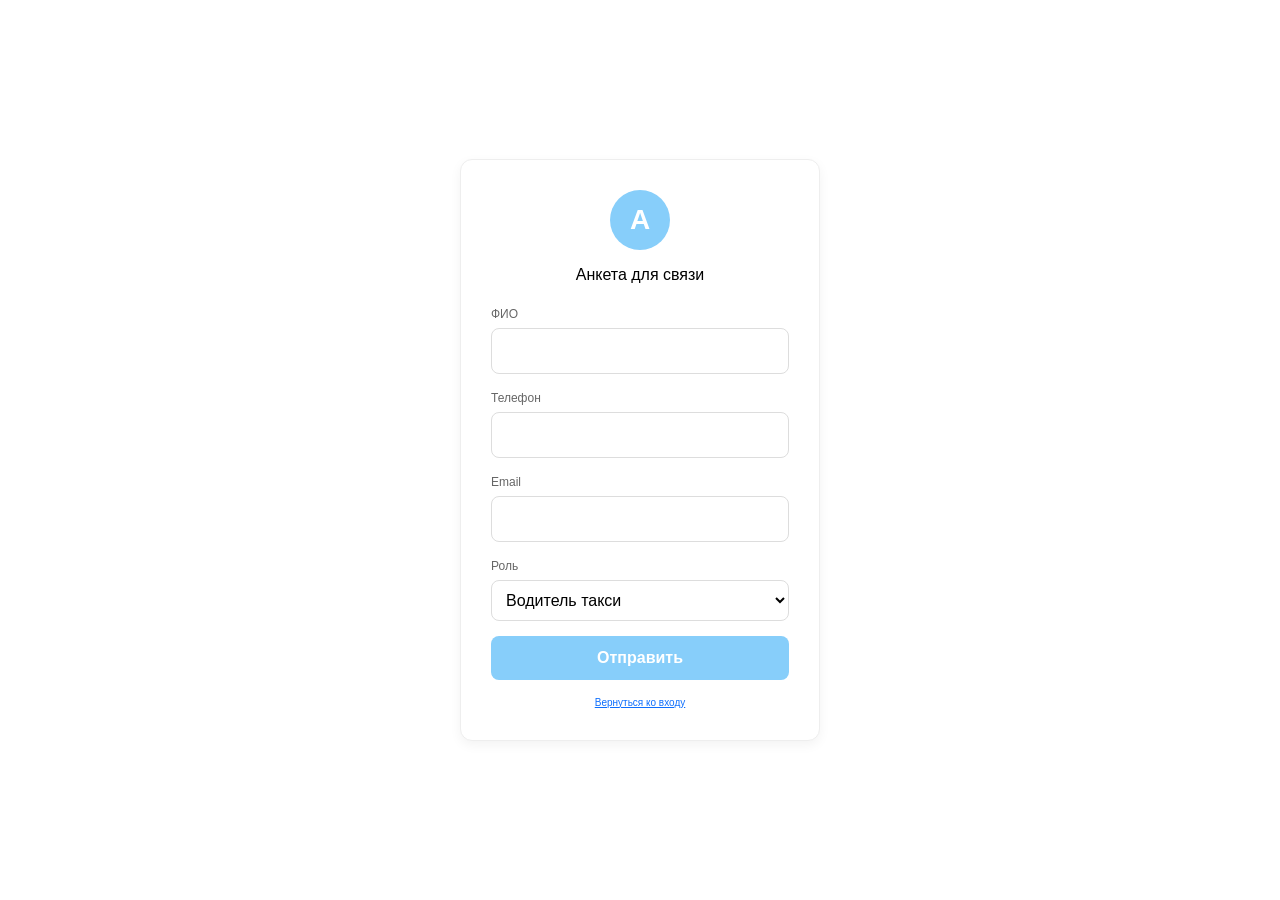
==== templates/application.html @ 0758f36b "Полная рабочая версия Gin Taxi" ====
<!DOCTYPE html>
<html lang="ru">
<head>
    <meta charset="UTF-8">
    <meta name="viewport" content="width=device-width, initial-scale=1.0">
    <title>Анкета - Gin</title>
    <link href="https://cdn.jsdelivr.net/npm/bootstrap@5.3.0/dist/css/bootstrap.min.css" rel="stylesheet">
    <link rel="stylesheet" href="https://cdnjs.cloudflare.com/ajax/libs/font-awesome/6.4.0/css/all.min.css">
    <link rel="stylesheet" href="/static/style.css">
</head>
<body class="login-body">

<div class="login-card">
    <div class="text-center">
        <div class="login-logo-circle">A</div>
        <h3 class="login-title">Анкета для связи</h3>
    </div>
    
    <form id="applicationForm">
        <label class="login-label">ФИО</label>
        <input type="text" id="appFullname" class="login-input" required>
        
        <label class="login-label">Телефон</label>
        <input type="tel" id="appPhone" class="login-input" required>
        
        <label class="login-label">Email</label>
        <input type="email" id="appEmail" class="login-input" required>
        
        <label class="login-label">Роль</label>
        <select id="appRole" class="login-input">
            <option value="driver">Водитель такси</option>
            <option value="passenger">Пассажир</option>
        </select>
        
        <button type="submit" class="login-btn">Отправить</button>
    </form>
    
    <div class="login-test-info">
        <a href="/login">Вернуться ко входу</a>
    </div>
</div>

<script src="/static/script.js"></script>

</body>
</html>
---- static/style.css ----
@font-face {
    font-family: 'SouthGhetto';
    src: url('https://fonts.cdnfonts.com/css/southghetto') format('woff2');
}

* {
    margin: 0;
    padding: 0;
    box-sizing: border-box;
}

body {
    font-family: 'SouthGhetto', 'Segoe UI', Tahoma, Geneva, Verdana, sans-serif;
    background: white;
    min-height: 100vh;
    color: black;
}

.page-container {
    display: flex;
    flex-direction: column;
    min-height: 100vh;
}

.header {
    background: white;
    padding: 15px 30px;
    display: flex;
    justify-content: flex-end;
    align-items: center;
    border-bottom: 1px solid #eee;
}

.user-status {
    font-size: 14px;
    color: black;
}

.user-status a {
    color: black;
    text-decoration: none;
}

.main-content {
    display: flex;
    flex: 1;
    padding: 20px;
    gap: 20px;
}

.sidebar {
    width: 25%;
    background: transparent;
    display: flex;
    flex-direction: column;
    gap: 15px;
}

.logo-image-card {
    text-align: center;
    cursor: pointer;
    background: transparent;
    padding-bottom: 15px;
    border-bottom: 1px solid #eee;
    margin-bottom: 5px;
}

.logo-image-card img {
    max-width: 100%;
    height: auto;
    display: block;
    border: none;
    outline: none;
}

.logo-image-card p {
    margin-top: 10px;
    font-size: 14px;
    color: black;
}

.action-card {
    background: #87CEFA;
    border-radius: 8px;
    padding: 12px 15px;
    text-align: center;
    cursor: pointer;
    transition: all 0.3s ease;
    box-shadow: 0 2px 4px rgba(0,0,0,0.05);
}

.action-card:hover {
    background: #6bb5e0;
    transform: translateX(5px);
    box-shadow: 0 4px 12px rgba(0,0,0,0.1);
}

.action-card h3 {
    font-size: 14px;
    font-weight: normal;
    color: white;
    margin-bottom: 0;
}

.driver-card {
    background: #87CEFA;
    border-radius: 0 30px 30px 0;
    padding: 12px 20px;
    margin-left: -20px;
    text-align: left;
    cursor: pointer;
    transition: all 0.3s ease;
    width: calc(100% + 20px);
    box-shadow: 0 2px 4px rgba(0,0,0,0.05);
    margin-top: 10px;
    border-top: 1px solid rgba(255,255,255,0.2);
}

.driver-card:hover {
    background: #6bb5e0;
    transform: translateX(5px);
    box-shadow: 0 4px 12px rgba(0,0,0,0.1);
}

.driver-card h3 {
    font-size: 14px;
    font-weight: normal;
    color: white;
    margin-bottom: 4px;
}

.driver-card p {
    font-size: 11px;
    color: rgba(255,255,255,0.8);
}

.map-container {
    width: 75%;
    background: #f5f5f5;
    border-radius: 12px;
    overflow: hidden;
    position: relative;
    box-shadow: 0 2px 8px rgba(0,0,0,0.05);
}

#map {
    height: 100%;
    width: 100%;
    min-height: 600px;
}

.search-overlay {
    position: absolute;
    top: 15px;
    left: 50%;
    transform: translateX(-50%);
    z-index: 1000;
    width: 80%;
    max-width: 400px;
    display: flex;
    gap: 8px;
    background: rgba(255,255,255,0.95);
    padding: 6px;
    border-radius: 40px;
    box-shadow: 0 4px 12px rgba(0,0,0,0.15);
}

.search-overlay input {
    flex: 1;
    padding: 10px 15px;
    border: none;
    border-radius: 30px;
    font-size: 13px;
    background: white;
    font-family: 'SouthGhetto', sans-serif;
    color: black;
    outline: none;
}

.search-overlay button {
    background: #87CEFA;
    border: none;
    border-radius: 30px;
    padding: 6px 18px;
    color: white;
    cursor: pointer;
    font-family: 'SouthGhetto', sans-serif;
    transition: all 0.3s ease;
}

.search-overlay button:hover {
    background: #6bb5e0;
}

.map-location-btn {
    position: absolute;
    bottom: 20px;
    right: 20px;
    z-index: 1000;
    background: white;
    border: none;
    border-radius: 50%;
    width: 44px;
    height: 44px;
    cursor: pointer;
    box-shadow: 0 2px 8px rgba(0,0,0,0.15);
    transition: all 0.3s ease;
    display: flex;
    align-items: center;
    justify-content: center;
    font-size: 20px;
    color: #87CEFA;
}

.map-location-btn:hover {
    background: #f0f0f0;
    transform: scale(1.05);
    box-shadow: 0 4px 12px rgba(0,0,0,0.2);
}

.footer {
    background: white;
    border-top: 1px solid #ddd;
    text-align: center;
    padding: 15px 20px;
    font-size: 11px;
    margin-top: auto;
}

.footer-content {
    display: flex;
    justify-content: center;
    gap: 30px;
    flex-wrap: wrap;
}

.footer-content span {
    color: #999;
}

.modal-custom {
    display: none;
    position: fixed;
    top: 0;
    left: 0;
    width: 100%;
    height: 100%;
    background: rgba(0,0,0,0.4);
    z-index: 2000;
    justify-content: center;
    align-items: center;
}

.modal-content {
    background: white;
    border-radius: 8px;
    padding: 25px;
    width: 400px;
    max-width: 90%;
    box-shadow: 0 8px 24px rgba(0,0,0,0.15);
}

.modal-content h3 {
    margin-bottom: 15px;
    color: black;
    font-size: 16px;
}

.modal-content input,
.modal-content select,
.modal-content textarea {
    width: 100%;
    padding: 10px;
    margin-bottom: 12px;
    border: 1px solid #ddd;
    border-radius: 6px;
    font-family: 'SouthGhetto', sans-serif;
    background: white;
    color: black;
}

.btn-primary {
    background: #87CEFA;
    border: none;
    padding: 10px;
    border-radius: 6px;
    color: white;
    font-weight: bold;
    cursor: pointer;
    font-family: 'SouthGhetto', sans-serif;
    width: 100%;
    transition: all 0.3s ease;
}

.btn-primary:hover {
    background: #6bb5e0;
}

.btn-secondary {
    background: #e0e0e0;
    border: none;
    padding: 10px;
    border-radius: 6px;
    color: black;
    cursor: pointer;
    font-family: 'SouthGhetto', sans-serif;
    width: 100%;
    margin-top: 8px;
}

.login-body {
    background: white;
    min-height: 100vh;
    display: flex;
    align-items: center;
    justify-content: center;
}

.login-card {
    background: white;
    border-radius: 12px;
    padding: 30px;
    width: 100%;
    max-width: 360px;
    border: 1px solid #eee;
    box-shadow: 0 4px 12px rgba(0,0,0,0.05);
}

.login-logo-circle {
    width: 60px;
    height: 60px;
    background: #87CEFA;
    border-radius: 50%;
    display: flex;
    align-items: center;
    justify-content: center;
    margin: 0 auto 15px;
    font-size: 28px;
    color: white;
    font-weight: bold;
}

.login-title {
    text-align: center;
    margin-bottom: 20px;
    color: black;
    font-size: 16px;
}

.login-label {
    font-size: 12px;
    color: #666;
    margin-bottom: 5px;
    display: block;
}

.login-input {
    width: 100%;
    padding: 10px;
    border: 1px solid #ddd;
    border-radius: 8px;
    margin-bottom: 15px;
    font-family: 'SouthGhetto', sans-serif;
    background: white;
    color: black;
}

.login-btn {
    background: #87CEFA;
    border: none;
    padding: 10px;
    border-radius: 8px;
    color: white;
    font-weight: bold;
    cursor: pointer;
    width: 100%;
    font-family: 'SouthGhetto', sans-serif;
    transition: all 0.3s ease;
}

.login-btn:hover {
    background: #6bb5e0;
}

.login-test-info {
    text-align: center;
    margin-top: 15px;
    color: #999;
    font-size: 10px;
}

.header-back {
    position: absolute;
    top: 20px;
    left: 20px;
    color: black;
    text-decoration: none;
    font-size: 12px;
}

/* ===== КАБИНЕТ ВОДИТЕЛЯ ===== */
.driver-container {
    max-width: 1200px;
    margin: 0 auto;
    padding: 20px;
}

.driver-stats {
    background: #f8f9fa;
    border-radius: 12px;
    padding: 20px;
    text-align: center;
    margin-bottom: 20px;
    box-shadow: 0 2px 8px rgba(0,0,0,0.05);
    border: 1px solid #eee;
}

.driver-avatar {
    width: 60px;
    height: 60px;
    background: #87CEFA;
    border-radius: 50%;
    display: flex;
    align-items: center;
    justify-content: center;
    margin: 0 auto 15px;
    font-size: 24px;
    color: white;
    font-weight: bold;
}

.driver-title {
    font-size: 14px;
    margin-bottom: 15px;
    color: black;
}

.driver-status-btn {
    border: none;
    padding: 8px 20px;
    border-radius: 30px;
    color: white;
    font-family: 'SouthGhetto', sans-serif;
    font-size: 12px;
    width: 100%;
    margin-bottom: 15px;
    cursor: pointer;
    transition: all 0.3s ease;
}

.driver-status-btn.online {
    background: #28a745;
}

.driver-status-btn.offline {
    background: #dc3545;
}

.driver-hr {
    margin: 15px 0;
    border-top: 1px solid #eee;
}

.driver-earnings {
    font-size: 22px;
    color: #87CEFA;
    margin-bottom: 5px;
}

.driver-subtitle {
    font-size: 11px;
    color: #666;
}

.driver-orders-title {
    font-size: 14px;
    margin-bottom: 20px;
    color: black;
}

.driver-loading,
.driver-no-orders {
    font-size: 11px;
    color: #999;
    text-align: center;
    padding: 20px;
    background: #f8f9fa;
    border-radius: 8px;
}

.order-item {
    background: #f8f9fa;
    border-radius: 10px;
    padding: 15px;
    margin-bottom: 12px;
    border-left: 3px solid #87CEFA;
    transition: all 0.3s ease;
}

.order-item:hover {
    transform: translateX(3px);
    box-shadow: 0 2px 8px rgba(0,0,0,0.08);
}

.order-pickup,
.order-dropoff {
    font-size: 11px;
    color: #333;
    margin-bottom: 4px;
}

.order-tariff {
    background: #87CEFA;
    color: white;
    padding: 2px 8px;
    border-radius: 12px;
    font-size: 10px;
    display: inline-block;
}

.order-price {
    font-size: 12px;
    color: #333;
    margin-top: 5px;
}

.order-accept-btn {
    background: #28a745;
    border: none;
    padding: 6px 16px;
    border-radius: 20px;
    color: white;
    font-family: 'SouthGhetto', sans-serif;
    font-size: 11px;
    cursor: pointer;
    transition: all 0.3s ease;
}

.order-accept-btn:hover {
    background: #218838;
    transform: scale(1.02);
}

/* ===== ЛИЧНЫЙ КАБИНЕТ ПОЛЬЗОВАТЕЛЯ ===== */
.profile-container {
    max-width: 1200px;
    margin: 0 auto;
    padding: 20px;
}

.profile-card {
    background: white;
    border-radius: 12px;
    padding: 25px;
    text-align: center;
    box-shadow: 0 2px 8px rgba(0,0,0,0.05);
    border: 1px solid #eee;
    margin-bottom: 20px;
}

.profile-avatar {
    width: 80px;
    height: 80px;
    background: #87CEFA;
    border-radius: 50%;
    display: flex;
    align-items: center;
    justify-content: center;
    margin: 0 auto 15px;
    font-size: 32px;
    color: white;
}

.profile-name {
    font-size: 16px;
    margin-bottom: 5px;
}

.profile-role {
    color: #999;
    font-size: 11px;
    margin-bottom: 20px;
}

.profile-stats {
    background: #f8f9fa;
    border-radius: 8px;
    padding: 15px;
    margin-top: 15px;
}

.stat-number {
    font-size: 24px;
    font-weight: bold;
    color: #87CEFA;
}

.stat-label {
    font-size: 11px;
    color: #666;
}

.profile-hr {
    margin: 20px 0;
    border-top: 1px solid #eee;
}

.profile-order-btn {
    background: #87CEFA;
    border: none;
    padding: 10px 20px;
    border-radius: 8px;
    color: white;
    font-weight: bold;
    cursor: pointer;
    font-family: 'SouthGhetto', sans-serif;
    transition: all 0.3s ease;
    display: inline-block;
    text-decoration: none;
}

.profile-order-btn:hover {
    background: #6bb5e0;
}

.profile-orders-card {
    background: white;
    border-radius: 12px;
    padding: 20px;
    box-shadow: 0 2px 8px rgba(0,0,0,0.05);
    border: 1px solid #eee;
}

.profile-orders-title {
    font-size: 14px;
    margin-bottom: 20px;
}

.profile-loading {
    font-size: 11px;
    color: #999;
    text-align: center;
    padding: 20px;
    background: #f8f9fa;
    border-radius: 8px;
}

@media (max-width: 768px) {
    .main-content {
        flex-direction: column;
    }
    .sidebar, .map-container {
        width: 100%;
    }
    .driver-card {
        margin-left: 0;
        border-radius: 8px;
        width: 100%;
    }
    .footer-content {
        gap: 15px;
        flex-direction: column;
    }
}
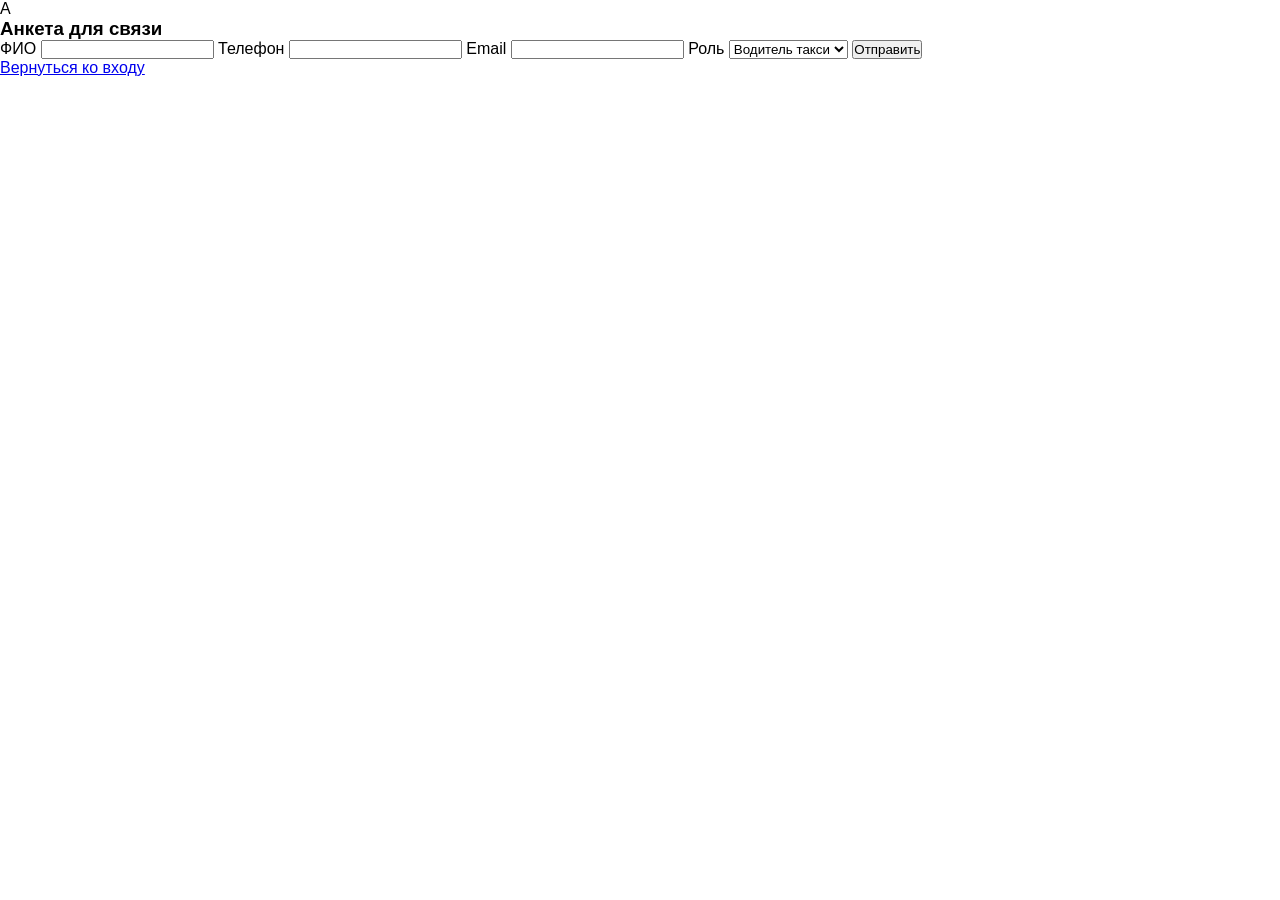
==== commit cac27b73: "Все HTML файлы с чистой разметкой" ====
--- a/templates/application.html
+++ b/templates/application.html
@@ -4,8 +4,7 @@
     <meta charset="UTF-8">
     <meta name="viewport" content="width=device-width, initial-scale=1.0">
     <title>Анкета - Gin</title>
-    <link href="https://cdn.jsdelivr.net/npm/bootstrap@5.3.0/dist/css/bootstrap.min.css" rel="stylesheet">
-    <link rel="stylesheet" href="https://cdnjs.cloudflare.com/ajax/libs/font-awesome/6.4.0/css/all.min.css">
+    <link href="https://fonts.cdnfonts.com/css/southghetto" rel="stylesheet">
     <link rel="stylesheet" href="/static/style.css">
 </head>
 <body class="login-body">
--- a/static/style.css
+++ b/static/style.css
@@ -22,6 +22,7 @@
     min-height: 100vh;
 }
 
+/* ===== ШАПКА ===== */
 .header {
     background: white;
     padding: 15px 30px;
@@ -36,11 +37,17 @@
     color: black;
 }
 
-.user-status a {
+.user-status a, .lang-btn {
     color: black;
     text-decoration: none;
-}
-
+    background: none;
+    border: none;
+    cursor: pointer;
+    font-family: 'SouthGhetto', sans-serif;
+    margin-left: 15px;
+}
+
+/* ===== ОСНОВНОЙ КОНТЕНТ ===== */
 .main-content {
     display: flex;
     flex: 1;
@@ -56,6 +63,7 @@
     gap: 15px;
 }
 
+/* ===== ЛОГО ===== */
 .logo-image-card {
     text-align: center;
     cursor: pointer;
@@ -71,6 +79,7 @@
     display: block;
     border: none;
     outline: none;
+    box-shadow: none;
 }
 
 .logo-image-card p {
@@ -79,6 +88,7 @@
     color: black;
 }
 
+/* ===== КНОПКИ ===== */
 .action-card {
     background: #87CEFA;
     border-radius: 8px;
@@ -112,7 +122,7 @@
     transition: all 0.3s ease;
     width: calc(100% + 20px);
     box-shadow: 0 2px 4px rgba(0,0,0,0.05);
-    margin-top: 10px;
+    margin-top: auto;
     border-top: 1px solid rgba(255,255,255,0.2);
 }
 
@@ -134,6 +144,7 @@
     color: rgba(255,255,255,0.8);
 }
 
+/* ===== КАРТА ===== */
 .map-container {
     width: 75%;
     background: #f5f5f5;
@@ -218,6 +229,7 @@
     box-shadow: 0 4px 12px rgba(0,0,0,0.2);
 }
 
+/* ===== ПОДВАЛ ===== */
 .footer {
     background: white;
     border-top: 1px solid #ddd;
@@ -238,7 +250,80 @@
     color: #999;
 }
 
-.modal-custom {
+/* ===== МОДАЛЬНЫЕ ОКНА ===== */
+.modal {
+    display: none;
+    position: fixed;
+    top: 50%;
+    left: 50%;
+    transform: translate(-50%, -50%);
+    background: white;
+    padding: 25px;
+    border-radius: 12px;
+    width: 380px;
+    max-width: 90%;
+    z-index: 1000;
+    box-shadow: 0 4px 20px rgba(0,0,0,0.15);
+    border: 1px solid #ddd;
+}
+
+.modal h3 {
+    margin-bottom: 15px;
+    color: black;
+    font-size: 16px;
+    text-align: center;
+}
+
+.modal input, .modal select, .modal textarea {
+    width: 100%;
+    padding: 10px;
+    margin-bottom: 12px;
+    border: 1px solid #ddd;
+    border-radius: 6px;
+    font-family: 'SouthGhetto', sans-serif;
+    font-size: 12px;
+}
+
+.modal button {
+    background: #87CEFA;
+    border: none;
+    padding: 10px;
+    border-radius: 6px;
+    color: white;
+    font-weight: bold;
+    cursor: pointer;
+    width: 100%;
+    font-family: 'SouthGhetto', sans-serif;
+    font-size: 12px;
+    margin-top: 5px;
+}
+
+.modal button:hover {
+    background: #6bb5e0;
+}
+
+.modal .btn-secondary {
+    background: #e0e0e0;
+    color: black;
+    margin-top: 8px;
+}
+
+.modal .btn-secondary:hover {
+    background: #ccc;
+}
+
+.modal-link {
+    text-align: center;
+    margin-top: 10px;
+    font-size: 11px;
+}
+
+.modal-link a {
+    color: #87CEFA;
+    text-decoration: none;
+}
+
+.overlay {
     display: none;
     position: fixed;
     top: 0;
@@ -246,405 +331,32 @@
     width: 100%;
     height: 100%;
     background: rgba(0,0,0,0.4);
-    z-index: 2000;
-    justify-content: center;
-    align-items: center;
-}
-
-.modal-content {
-    background: white;
-    border-radius: 8px;
-    padding: 25px;
-    width: 400px;
-    max-width: 90%;
-    box-shadow: 0 8px 24px rgba(0,0,0,0.15);
-}
-
-.modal-content h3 {
-    margin-bottom: 15px;
-    color: black;
-    font-size: 16px;
-}
-
-.modal-content input,
-.modal-content select,
-.modal-content textarea {
-    width: 100%;
+    z-index: 999;
+}
+
+/* ===== КАРТОЧКИ В ПРОФИЛЕ ===== */
+.order-card {
+    background: #f8f9fa;
+    border-radius: 6px;
     padding: 10px;
-    margin-bottom: 12px;
-    border: 1px solid #ddd;
-    border-radius: 6px;
-    font-family: 'SouthGhetto', sans-serif;
-    background: white;
-    color: black;
-}
-
-.btn-primary {
-    background: #87CEFA;
-    border: none;
-    padding: 10px;
-    border-radius: 6px;
-    color: white;
-    font-weight: bold;
-    cursor: pointer;
-    font-family: 'SouthGhetto', sans-serif;
-    width: 100%;
-    transition: all 0.3s ease;
-}
-
-.btn-primary:hover {
-    background: #6bb5e0;
-}
-
-.btn-secondary {
-    background: #e0e0e0;
-    border: none;
-    padding: 10px;
-    border-radius: 6px;
-    color: black;
-    cursor: pointer;
-    font-family: 'SouthGhetto', sans-serif;
-    width: 100%;
-    margin-top: 8px;
-}
-
-.login-body {
-    background: white;
-    min-height: 100vh;
-    display: flex;
-    align-items: center;
-    justify-content: center;
-}
-
-.login-card {
-    background: white;
-    border-radius: 12px;
-    padding: 30px;
-    width: 100%;
-    max-width: 360px;
-    border: 1px solid #eee;
-    box-shadow: 0 4px 12px rgba(0,0,0,0.05);
-}
-
-.login-logo-circle {
-    width: 60px;
-    height: 60px;
-    background: #87CEFA;
-    border-radius: 50%;
-    display: flex;
-    align-items: center;
-    justify-content: center;
-    margin: 0 auto 15px;
-    font-size: 28px;
-    color: white;
-    font-weight: bold;
-}
-
-.login-title {
-    text-align: center;
-    margin-bottom: 20px;
-    color: black;
-    font-size: 16px;
-}
-
-.login-label {
+    margin-bottom: 8px;
+    border-left: 3px solid #87CEFA;
+    font-size: 11px;
+}
+
+.logout-btn {
+    background: #dc3545;
+    margin-top: 15px;
+}
+
+#pricePreview {
+    margin: 8px 0;
     font-size: 12px;
-    color: #666;
-    margin-bottom: 5px;
-    display: block;
-}
-
-.login-input {
-    width: 100%;
-    padding: 10px;
-    border: 1px solid #ddd;
-    border-radius: 8px;
-    margin-bottom: 15px;
-    font-family: 'SouthGhetto', sans-serif;
-    background: white;
-    color: black;
-}
-
-.login-btn {
-    background: #87CEFA;
-    border: none;
-    padding: 10px;
-    border-radius: 8px;
-    color: white;
-    font-weight: bold;
-    cursor: pointer;
-    width: 100%;
-    font-family: 'SouthGhetto', sans-serif;
-    transition: all 0.3s ease;
-}
-
-.login-btn:hover {
-    background: #6bb5e0;
-}
-
-.login-test-info {
-    text-align: center;
-    margin-top: 15px;
-    color: #999;
-    font-size: 10px;
-}
-
-.header-back {
-    position: absolute;
-    top: 20px;
-    left: 20px;
-    color: black;
-    text-decoration: none;
-    font-size: 12px;
-}
-
-/* ===== КАБИНЕТ ВОДИТЕЛЯ ===== */
-.driver-container {
-    max-width: 1200px;
-    margin: 0 auto;
-    padding: 20px;
-}
-
-.driver-stats {
-    background: #f8f9fa;
-    border-radius: 12px;
-    padding: 20px;
-    text-align: center;
-    margin-bottom: 20px;
-    box-shadow: 0 2px 8px rgba(0,0,0,0.05);
-    border: 1px solid #eee;
-}
-
-.driver-avatar {
-    width: 60px;
-    height: 60px;
-    background: #87CEFA;
-    border-radius: 50%;
-    display: flex;
-    align-items: center;
-    justify-content: center;
-    margin: 0 auto 15px;
-    font-size: 24px;
-    color: white;
-    font-weight: bold;
-}
-
-.driver-title {
-    font-size: 14px;
-    margin-bottom: 15px;
-    color: black;
-}
-
-.driver-status-btn {
-    border: none;
-    padding: 8px 20px;
-    border-radius: 30px;
-    color: white;
-    font-family: 'SouthGhetto', sans-serif;
-    font-size: 12px;
-    width: 100%;
-    margin-bottom: 15px;
-    cursor: pointer;
-    transition: all 0.3s ease;
-}
-
-.driver-status-btn.online {
-    background: #28a745;
-}
-
-.driver-status-btn.offline {
-    background: #dc3545;
-}
-
-.driver-hr {
-    margin: 15px 0;
-    border-top: 1px solid #eee;
-}
-
-.driver-earnings {
-    font-size: 22px;
-    color: #87CEFA;
-    margin-bottom: 5px;
-}
-
-.driver-subtitle {
-    font-size: 11px;
-    color: #666;
-}
-
-.driver-orders-title {
-    font-size: 14px;
-    margin-bottom: 20px;
-    color: black;
-}
-
-.driver-loading,
-.driver-no-orders {
-    font-size: 11px;
-    color: #999;
-    text-align: center;
-    padding: 20px;
-    background: #f8f9fa;
-    border-radius: 8px;
-}
-
-.order-item {
-    background: #f8f9fa;
-    border-radius: 10px;
-    padding: 15px;
-    margin-bottom: 12px;
-    border-left: 3px solid #87CEFA;
-    transition: all 0.3s ease;
-}
-
-.order-item:hover {
-    transform: translateX(3px);
-    box-shadow: 0 2px 8px rgba(0,0,0,0.08);
-}
-
-.order-pickup,
-.order-dropoff {
-    font-size: 11px;
-    color: #333;
-    margin-bottom: 4px;
-}
-
-.order-tariff {
-    background: #87CEFA;
-    color: white;
-    padding: 2px 8px;
-    border-radius: 12px;
-    font-size: 10px;
-    display: inline-block;
-}
-
-.order-price {
-    font-size: 12px;
-    color: #333;
-    margin-top: 5px;
-}
-
-.order-accept-btn {
-    background: #28a745;
-    border: none;
-    padding: 6px 16px;
-    border-radius: 20px;
-    color: white;
-    font-family: 'SouthGhetto', sans-serif;
-    font-size: 11px;
-    cursor: pointer;
-    transition: all 0.3s ease;
-}
-
-.order-accept-btn:hover {
-    background: #218838;
-    transform: scale(1.02);
-}
-
-/* ===== ЛИЧНЫЙ КАБИНЕТ ПОЛЬЗОВАТЕЛЯ ===== */
-.profile-container {
-    max-width: 1200px;
-    margin: 0 auto;
-    padding: 20px;
-}
-
-.profile-card {
-    background: white;
-    border-radius: 12px;
-    padding: 25px;
-    text-align: center;
-    box-shadow: 0 2px 8px rgba(0,0,0,0.05);
-    border: 1px solid #eee;
-    margin-bottom: 20px;
-}
-
-.profile-avatar {
-    width: 80px;
-    height: 80px;
-    background: #87CEFA;
-    border-radius: 50%;
-    display: flex;
-    align-items: center;
-    justify-content: center;
-    margin: 0 auto 15px;
-    font-size: 32px;
-    color: white;
-}
-
-.profile-name {
-    font-size: 16px;
-    margin-bottom: 5px;
-}
-
-.profile-role {
-    color: #999;
-    font-size: 11px;
-    margin-bottom: 20px;
-}
-
-.profile-stats {
-    background: #f8f9fa;
-    border-radius: 8px;
-    padding: 15px;
-    margin-top: 15px;
-}
-
-.stat-number {
-    font-size: 24px;
     font-weight: bold;
     color: #87CEFA;
 }
 
-.stat-label {
-    font-size: 11px;
-    color: #666;
-}
-
-.profile-hr {
-    margin: 20px 0;
-    border-top: 1px solid #eee;
-}
-
-.profile-order-btn {
-    background: #87CEFA;
-    border: none;
-    padding: 10px 20px;
-    border-radius: 8px;
-    color: white;
-    font-weight: bold;
-    cursor: pointer;
-    font-family: 'SouthGhetto', sans-serif;
-    transition: all 0.3s ease;
-    display: inline-block;
-    text-decoration: none;
-}
-
-.profile-order-btn:hover {
-    background: #6bb5e0;
-}
-
-.profile-orders-card {
-    background: white;
-    border-radius: 12px;
-    padding: 20px;
-    box-shadow: 0 2px 8px rgba(0,0,0,0.05);
-    border: 1px solid #eee;
-}
-
-.profile-orders-title {
-    font-size: 14px;
-    margin-bottom: 20px;
-}
-
-.profile-loading {
-    font-size: 11px;
-    color: #999;
-    text-align: center;
-    padding: 20px;
-    background: #f8f9fa;
-    border-radius: 8px;
-}
-
+/* ===== АДАПТИВНОСТЬ ===== */
 @media (max-width: 768px) {
     .main-content {
         flex-direction: column;
